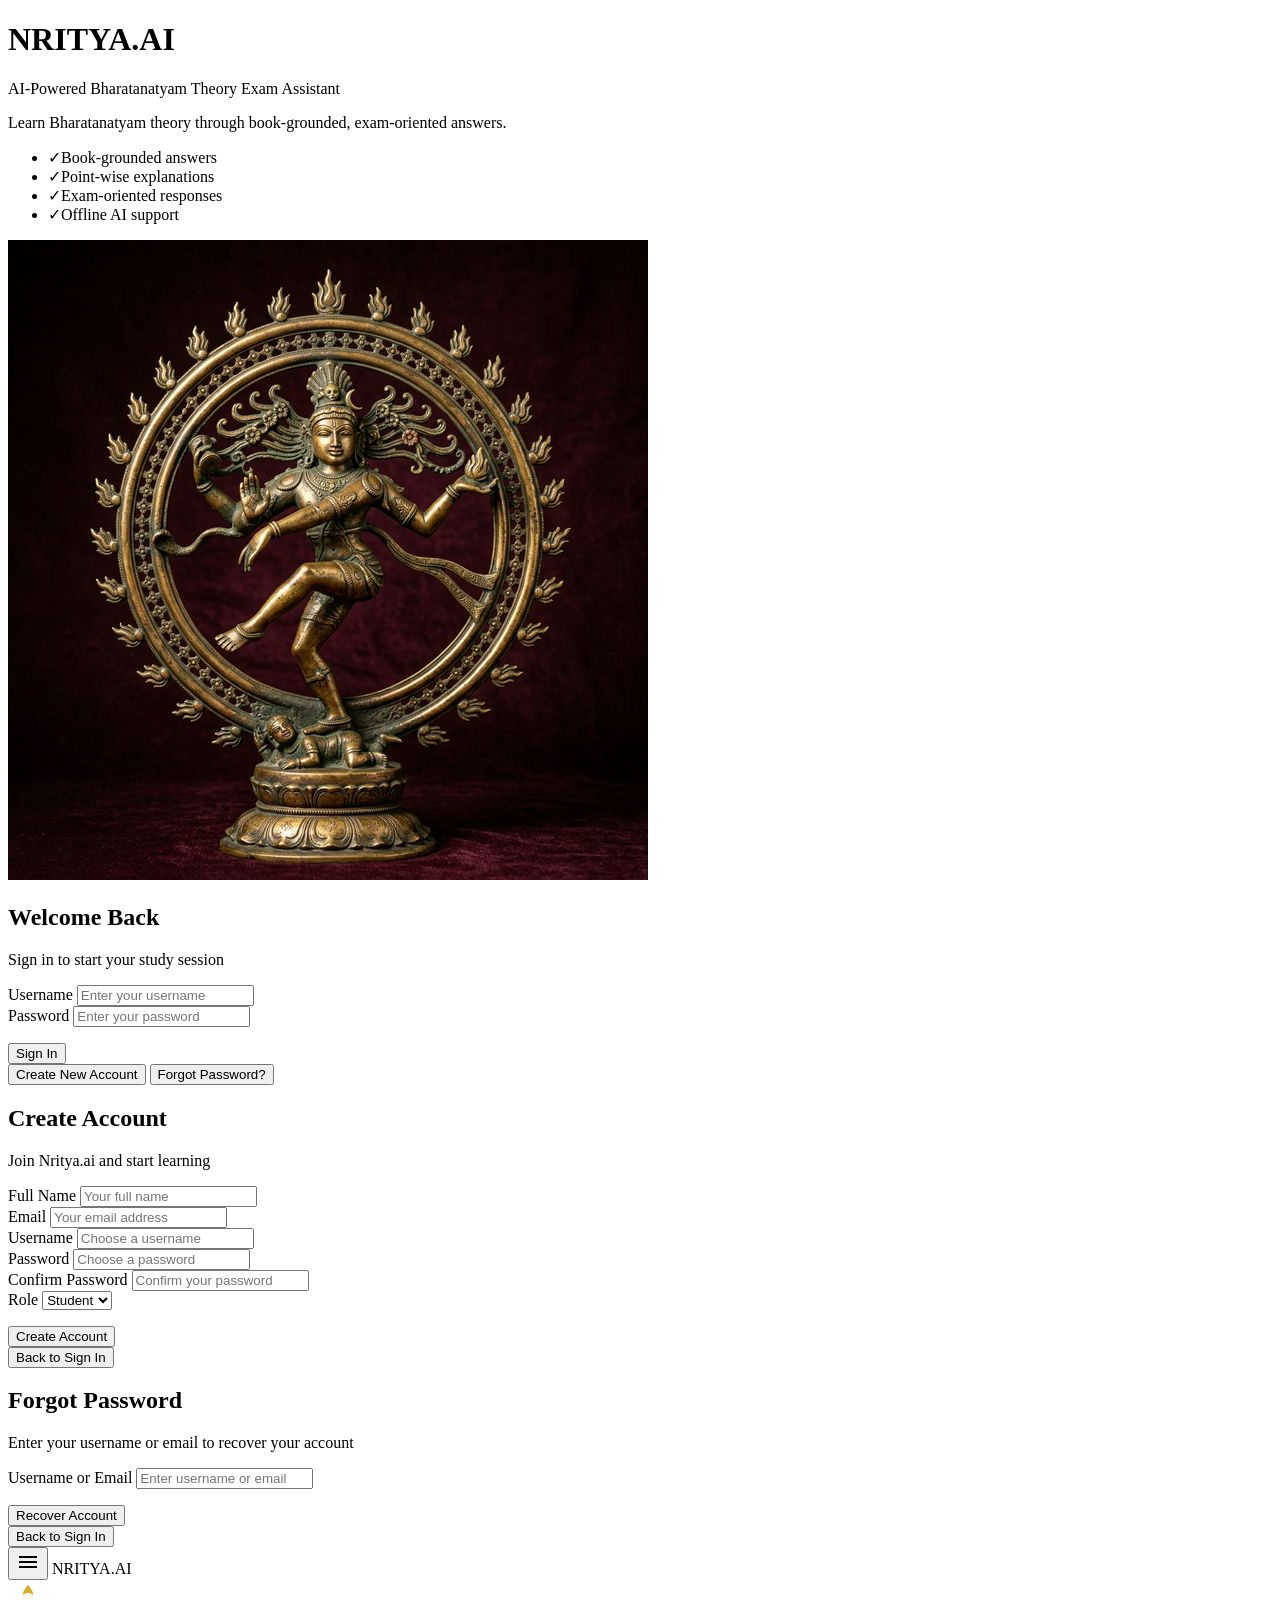
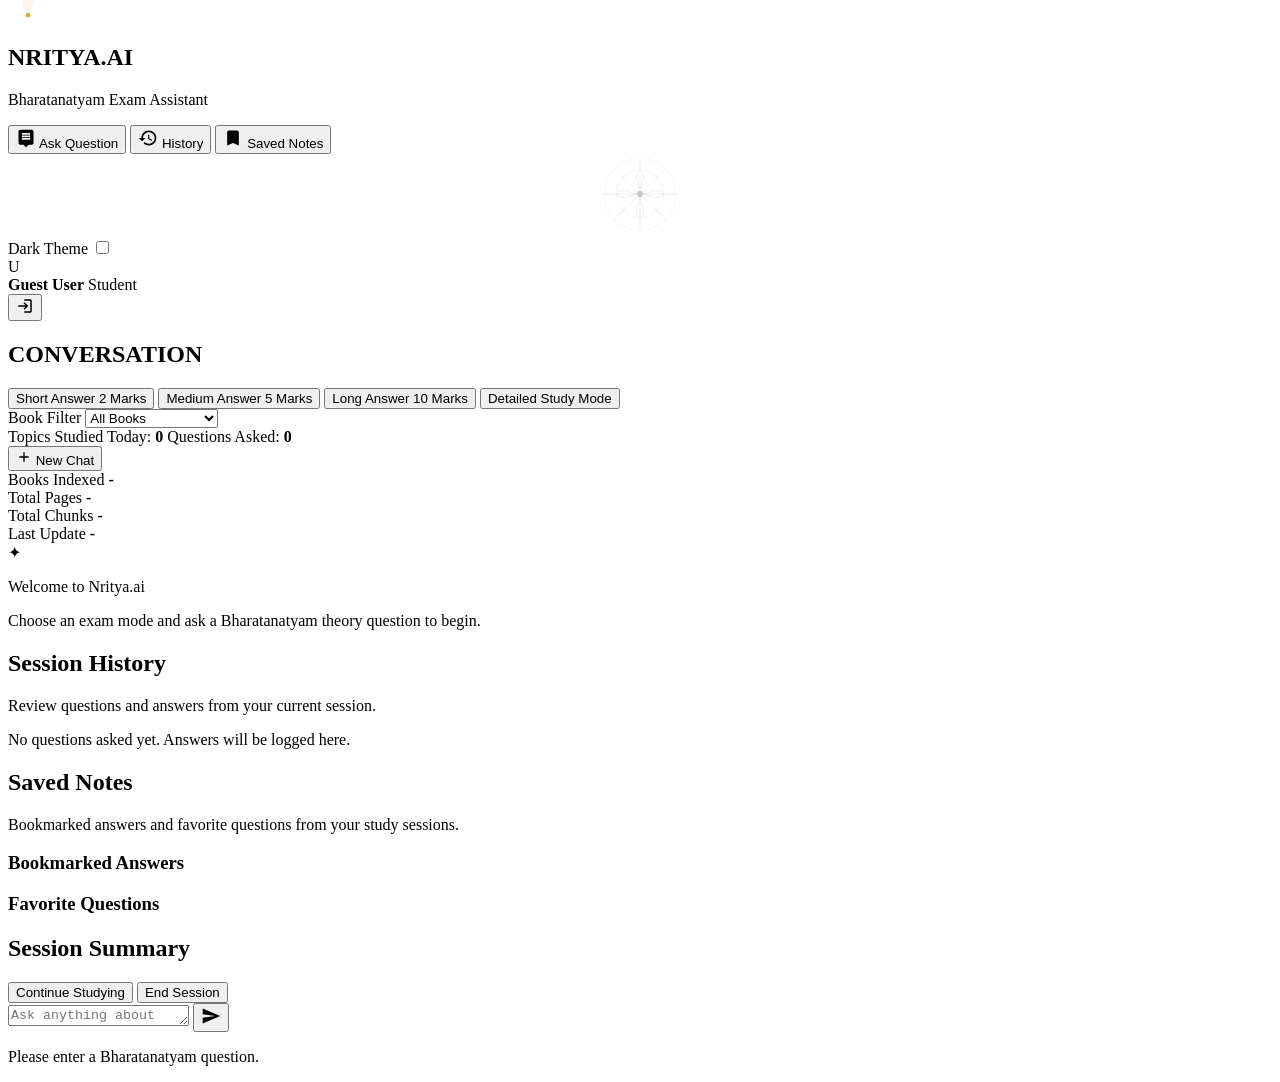
==== static/index.html @ 9f84ac58 "Initial commit - Nritya.ai AI Bharatanatyam Exam Assistant" ====
<!doctype html>
<html lang="en">

<head>
  <meta charset="UTF-8" />
  <meta name="viewport" content="width=device-width, initial-scale=1.0" />
  <title>Nritya.ai — AI-Powered Bharatanatyam Theory Assistant</title>
  <link rel="preconnect" href="https://fonts.googleapis.com">
  <link rel="preconnect" href="https://fonts.gstatic.com" crossorigin>
  <link href="https://fonts.googleapis.com/css2?family=Cinzel:wght@400..900&family=Outfit:wght@300..700&display=swap"
    rel="stylesheet">
  <link rel="stylesheet" href="/style.css?v=3" />
</head>

<body>

  <!-- ================= LOGIN SCREEN ================= -->
  <div id="loginScreen" class="login-screen">
    <div class="login-screen-inner">

      <!-- Hero Section (moved from workspace) -->
      <header class="app-header hero login-hero">
        <div class="hero-content">
          <h1 class="hero-title">NRITYA.AI</h1>
          <p class="brand-subtitle">AI-Powered Bharatanatyam Theory Exam Assistant</p>
          <p class="brand-desc">Learn Bharatanatyam theory through book-grounded, exam-oriented answers.</p>
          <ul class="features-list">
            <li><span class="feature-bullet">✓</span>Book-grounded answers</li>
            <li><span class="feature-bullet">✓</span>Point-wise explanations</li>
            <li><span class="feature-bullet">✓</span>Exam-oriented responses</li>
            <li><span class="feature-bullet">✓</span>Offline AI support</li>
          </ul>
        </div>
        <div class="hero-image-container">
          <div class="image-frame">
            <img src="images/nataraj.png" alt="Nataraj Statue" class="hero-image">
          </div>
        </div>
      </header>

      <!-- Login Form -->
      <div class="login-card" id="loginCard">
        <h2 class="login-card-title">Welcome Back</h2>
        <p class="login-card-subtitle">Sign in to start your study session</p>
        <form id="loginForm" class="login-form" autocomplete="off">
          <div class="login-field">
            <label for="loginUsername">Username</label>
            <input type="text" id="loginUsername" placeholder="Enter your username" required autocomplete="username" />
          </div>
          <div class="login-field">
            <label for="loginPassword">Password</label>
            <input type="password" id="loginPassword" placeholder="Enter your password" required
              autocomplete="current-password" />
          </div>
          <p id="loginError" class="login-error hidden"></p>
          <button type="submit" class="login-submit-btn" id="loginSubmitBtn">Sign In</button>
        </form>
        <div class="login-links">
          <button type="button" class="login-link-btn" id="showRegisterBtn">Create New Account</button>
          <button type="button" class="login-link-btn" id="showForgotBtn">Forgot Password?</button>
        </div>
      </div>

      <!-- Registration Form -->
      <div class="login-card hidden" id="registerCard">
        <h2 class="login-card-title">Create Account</h2>
        <p class="login-card-subtitle">Join Nritya.ai and start learning</p>
        <form id="registerForm" class="login-form" autocomplete="off">
          <div class="login-field">
            <label for="regFullName">Full Name</label>
            <input type="text" id="regFullName" placeholder="Your full name" required />
          </div>
          <div class="login-field">
            <label for="regEmail">Email</label>
            <input type="email" id="regEmail" placeholder="Your email address" required />
          </div>
          <div class="login-field">
            <label for="regUsername">Username</label>
            <input type="text" id="regUsername" placeholder="Choose a username" required autocomplete="username" />
          </div>
          <div class="login-field">
            <label for="regPassword">Password</label>
            <input type="password" id="regPassword" placeholder="Choose a password" required
              autocomplete="new-password" />
          </div>
          <div class="login-field">
            <label for="regConfirmPassword">Confirm Password</label>
            <input type="password" id="regConfirmPassword" placeholder="Confirm your password" required
              autocomplete="new-password" />
          </div>
          <div class="login-field">
            <label for="regRole">Role</label>
            <select id="regRole">
              <option value="student">Student</option>
              <option value="teacher">Teacher</option>
            </select>
          </div>
          <p id="registerError" class="login-error hidden"></p>
          <button type="submit" class="login-submit-btn" id="registerSubmitBtn">Create Account</button>
        </form>
        <div class="login-links">
          <button type="button" class="login-link-btn" id="showLoginFromRegBtn">Back to Sign In</button>
        </div>
      </div>

      <!-- Forgot Password Form -->
      <div class="login-card hidden" id="forgotCard">
        <h2 class="login-card-title">Forgot Password</h2>
        <p class="login-card-subtitle">Enter your username or email to recover your account</p>
        <form id="forgotForm" class="login-form" autocomplete="off">
          <div class="login-field">
            <label for="forgotIdentifier">Username or Email</label>
            <input type="text" id="forgotIdentifier" placeholder="Enter username or email" required />
          </div>
          <p id="forgotError" class="login-error hidden"></p>
          <p id="forgotSuccess" class="login-success hidden"></p>
          <button type="submit" class="login-submit-btn" id="forgotSubmitBtn">Recover Account</button>
        </form>
        <div class="login-links">
          <button type="button" class="login-link-btn" id="showLoginFromForgotBtn">Back to Sign In</button>
        </div>
      </div>

    </div>
  </div>

  <!-- Main App Wrapper (hidden until login) -->
  <div class="app-container app-hidden" id="appContainer">

    <!-- Mobile Navigation Bar (visible only on small viewports) -->
    <header class="mobile-nav">
      <button id="menuToggleBtn" class="menu-toggle-btn" aria-label="Toggle Menu">
        <svg viewBox="0 0 24 24" width="24" height="24">
          <path d="M3 18h18v-2H3v2zm0-5h18v-2H3v2zm0-7v2h18V6H3z" fill="currentColor" />
        </svg>
      </button>
      <span class="mobile-brand-title">NRITYA.AI</span>
    </header>

    <!-- Sidebar Column (fixed on desktop, toggleable drawer on mobile) -->
    <aside class="sidebar" id="sidebarMenu">
      <div class="sidebar-top">
        <div class="brand">
          <svg class="brand-logo" viewBox="0 0 100 100" width="40" height="40">
            <path d="M 50 12 C 32 32, 28 55, 50 88 C 72 55, 68 32, 50 12 Z" fill="#d4af37" />
            <path d="M 50 32 C 15 42, 10 65, 50 88 C 90 65, 85 42, 50 32 Z" fill="#ffffff" opacity="0.9" />
            <circle cx="50" cy="88" r="6" fill="#d4af37" />
          </svg>
          <div class="brand-text">
            <h1 class="brand-title">NRITYA.AI</h1>
            <p class="brand-tagline">Bharatanatyam Exam Assistant</p>
          </div>
        </div>
      </div>

      <!-- Navigation Menu -->
      <nav class="sidebar-menu">
        <button type="button" class="nav-item active" data-tab="ask">
          <svg class="nav-icon" viewBox="0 0 24 24" width="20" height="20">
            <path
              d="M19 2H5c-1.11 0-2 .9-2 2v14c0 1.1.89 2 2 2h4l3 3 3-3h4c1.1 0 2-.9 2-2V4c0-1.1-.9-2-2-2zm-2 12H7v-2h10v2zm0-3H7V9h10v2zm0-3H7V6h10v2z"
              fill="currentColor" />
          </svg>
          <span>Ask Question</span>
        </button>
        <button type="button" class="nav-item" data-tab="history">
          <svg class="nav-icon" viewBox="0 0 24 24" width="20" height="20">
            <path
              d="M13 3c-4.97 0-9 4.03-9 9H1l3.89 3.89.07.14L9 12H6c0-3.87 3.13-7 7-7s7 3.13 7 7-3.13 7-7 7c-1.93 0-3.68-.79-4.94-2.06l-1.42 1.42C8.27 19.99 10.51 21 13 21c4.97 0 9-4.03 9-9s-4.03-9-9-9zm-1 5v5l4.25 2.52.77-1.28-3.52-2.09V8z"
              fill="currentColor" />
          </svg>
          <span>History</span>
        </button>
        <button type="button" class="nav-item" data-tab="saved">
          <svg class="nav-icon" viewBox="0 0 24 24" width="20" height="20">
            <path d="M17 3H7c-1.1 0-2 .9-2 2v16l7-3 7 3V5c0-1.1-.9-2-2-2z" fill="currentColor" />
          </svg>
          <span>Saved Notes</span>
        </button>
      </nav>

      <!-- Sidebar Footer Controls -->
      <div class="sidebar-bottom">
        <div class="sidebar-mandala">
          <svg viewBox="0 0 100 100" width="100%" height="80">
            <circle cx="50" cy="50" r="45" fill="none" stroke="currentColor" stroke-width="0.5" opacity="0.1" />
            <circle cx="50" cy="50" r="30" fill="none" stroke="currentColor" stroke-width="0.5" opacity="0.1" />
            <g stroke="currentColor" stroke-width="0.5" opacity="0.15" fill="none">
              <path d="M 50 5 L 50 95" />
              <path d="M 5 50 L 95 50" />
              <path d="M 18 18 L 82 82" />
              <path d="M 18 82 L 82 18" />
              <path d="M 50 50 C 50 35, 40 30, 50 20 C 60 30, 50 35, 50 50 Z" />
              <path d="M 50 50 C 50 65, 60 70, 50 80 C 40 70, 50 65, 50 50 Z" />
              <path d="M 50 50 C 35 50, 30 40, 20 50 C 30 60, 35 50, 50 50 Z" />
              <path d="M 50 50 C 65 50, 70 60, 80 50 C 70 40, 65 50, 50 50 Z" />
            </g>
            <circle cx="50" cy="50" r="4" fill="currentColor" opacity="0.15" />
          </svg>
        </div>

        <div class="theme-switcher">
          <span class="theme-label">Dark Theme</span>
          <label class="switch" for="themeToggle">
            <input type="checkbox" id="themeToggle" aria-label="Toggle dark theme">
            <span class="slider round"></span>
          </label>
        </div>

        <div class="sidebar-profile-card" aria-label="User profile">
          <div class="sidebar-profile-avatar" id="sidebarProfileAvatar" aria-hidden="true">U</div>
          <div class="sidebar-profile-info">
            <strong id="sidebarProfileName">Guest User</strong>
            <span id="sidebarProfileRole">Student</span>
          </div>
          <button type="button" id="sidebarLogoutBtn" class="sidebar-logout-btn" aria-label="Logout" title="Logout">
            <svg viewBox="0 0 24 24" width="18" height="18" fill="currentColor" aria-hidden="true">
              <path d="M10.09 15.59 11.5 17l5-5-5-5-1.41 1.41L12.67 11H3v2h9.67l-2.58 2.59z" />
              <path d="M19 3h-8v2h8v14h-8v2h8c1.1 0 2-.9 2-2V5c0-1.1-.9-2-2-2z" />
            </svg>
          </button>
        </div>
      </div>
    </aside>

    <!-- Main Scrollable Panel -->
    <main class="main-content">

      <!-- ================= AI WORKSPACE (always visible) ================= -->
      <div id="workspace" class="workspace-content">

        <!-- Chat Conversation Section -->
        <section class="chat-section card" id="chatSection">
          <div class="chat-toolbar">
            <h2 class="section-title chat-section-title">CONVERSATION</h2>
            <div class="chat-toolbar-actions">
              <div class="exam-mode-group" aria-label="Answer mode">
                <button type="button" class="exam-mode-btn active" data-mode="short">Short Answer <span>2
                    Marks</span></button>
                <button type="button" class="exam-mode-btn" data-mode="medium">Medium Answer <span>5
                    Marks</span></button>
                <button type="button" class="exam-mode-btn" data-mode="long">Long Answer <span>10 Marks</span></button>
                <button type="button" class="exam-mode-btn" data-mode="study">Detailed Study <span>Mode</span></button>
              </div>
              <label class="book-filter-control" for="bookFilterSelect">
                <span>Book Filter</span>
                <select id="bookFilterSelect" aria-label="Choose source book">
                  <option value="all">All Books</option>
                  <option value="theory">Theory Book</option>
                  <option value="natyashastra">Natyashastra</option>
                  <option value="abhinaya_darpana">Abhinaya Darpana</option>
                  <option value="visharad_notes">Visharad Notes</option>
                  <option value="prarambhik_notes">Prarambhik Notes</option>
                  <option value="madhyama_notes">Madhyama Notes</option>
                </select>
              </label>
              <div class="study-progress-pill" aria-label="Study progress">
                <span>Topics Studied Today: <strong id="topicsTodayCount">0</strong></span>
                <span>Questions Asked: <strong id="questionsAskedCount">0</strong></span>
              </div>
              <button type="button" id="newChatBtn" class="new-chat-btn" aria-label="Start new chat">
                <svg viewBox="0 0 24 24" width="16" height="16" fill="currentColor" aria-hidden="true">
                  <path d="M19 13h-6v6h-2v-6H5v-2h6V5h2v6h6v2z" />
                </svg>
                New Chat
              </button>
            </div>
          </div>

          <div class="knowledge-dashboard" id="knowledgeDashboard" aria-label="Knowledge base statistics">
            <div class="knowledge-stat">
              <span>Books Indexed</span>
              <strong id="booksIndexedStat">-</strong>
            </div>
            <div class="knowledge-stat">
              <span>Total Pages</span>
              <strong id="pagesIndexedStat">-</strong>
            </div>
            <div class="knowledge-stat">
              <span>Total Chunks</span>
              <strong id="chunksStoredStat">-</strong>
            </div>
            <div class="knowledge-stat">
              <span>Last Update</span>
              <strong id="lastIndexUpdateStat">-</strong>
            </div>
          </div>

          <div id="chatMessages" class="chat-messages" aria-live="polite">
            <div class="chat-welcome" id="chatWelcome">
              <div class="chat-welcome-icon" aria-hidden="true">✦</div>
              <p class="chat-welcome-title">Welcome to Nritya.ai</p>
              <p class="chat-welcome-text">Choose an exam mode and ask a Bharatanatyam theory question to begin.</p>
            </div>
          </div>
        </section>

      </div>

      <!-- ================= HISTORY TAB VIEW ================= -->
      <div id="tabContent-history" class="tab-content">
        <h2 class="tab-view-title">Session History</h2>
        <p class="tab-view-subtitle">Review questions and answers from your current session.</p>
        <div id="historyList" class="history-list">
          <div class="history-empty">No questions asked yet. Answers will be logged here.</div>
        </div>
      </div>

      <!-- ================= SAVED NOTES TAB VIEW ================= -->
      <div id="tabContent-saved" class="tab-content">
        <h2 class="tab-view-title">Saved Notes</h2>
        <p class="tab-view-subtitle">Bookmarked answers and favorite questions from your study sessions.</p>
        <section class="learning-split">
          <div class="learning-panel">
            <div class="learning-panel-header">
              <h3>Bookmarked Answers</h3>
            </div>
            <div id="bookmarkedAnswersList" class="saved-list"></div>
          </div>
          <div class="learning-panel">
            <div class="learning-panel-header">
              <h3>Favorite Questions</h3>
            </div>
            <div id="favoriteQuestionsList" class="saved-list"></div>
          </div>
        </section>
      </div>

    </main>

    <div id="sessionSummaryModal" class="session-summary-modal hidden" role="dialog" aria-modal="true"
      aria-labelledby="sessionSummaryTitle">
      <div class="session-summary-card">
        <h2 id="sessionSummaryTitle">Session Summary</h2>
        <div id="sessionSummaryBody" class="session-summary-body"></div>
        <div class="session-summary-actions">
          <button type="button" id="continueSessionBtn" class="answer-action-btn">Continue Studying</button>
          <button type="button" id="confirmEndSessionBtn" class="answer-action-btn accent">End Session</button>
        </div>
      </div>
    </div>

    <!-- Fixed Chat Input Bar -->
    <div class="chat-input-bar" id="chatInputBar">
      <div class="chat-input-bar-inner">
        <div class="chat-input-field">
          <textarea id="questionInput" maxlength="500" rows="1" aria-label="Ask a Bharatanatyam question"
            placeholder="Ask anything about Bharatanatyam theory..."></textarea>
          <button id="submitBtn" type="button" aria-label="Send message">
            <span id="spinner" class="spinner hidden" aria-hidden="true"></span>
            <svg id="sendIcon" viewBox="0 0 24 24" width="20" height="20" fill="currentColor" aria-hidden="true">
              <path d="M2.01 21L23 12 2.01 3 2 10l15 2-15 2z" />
            </svg>
          </button>
        </div>
        <p id="validationMsg" class="validation-msg hidden" role="alert">Please enter a Bharatanatyam question.</p>
      </div>
    </div>

  </div>

  <script src="/script.js?v=3"></script>
</body>

</html>
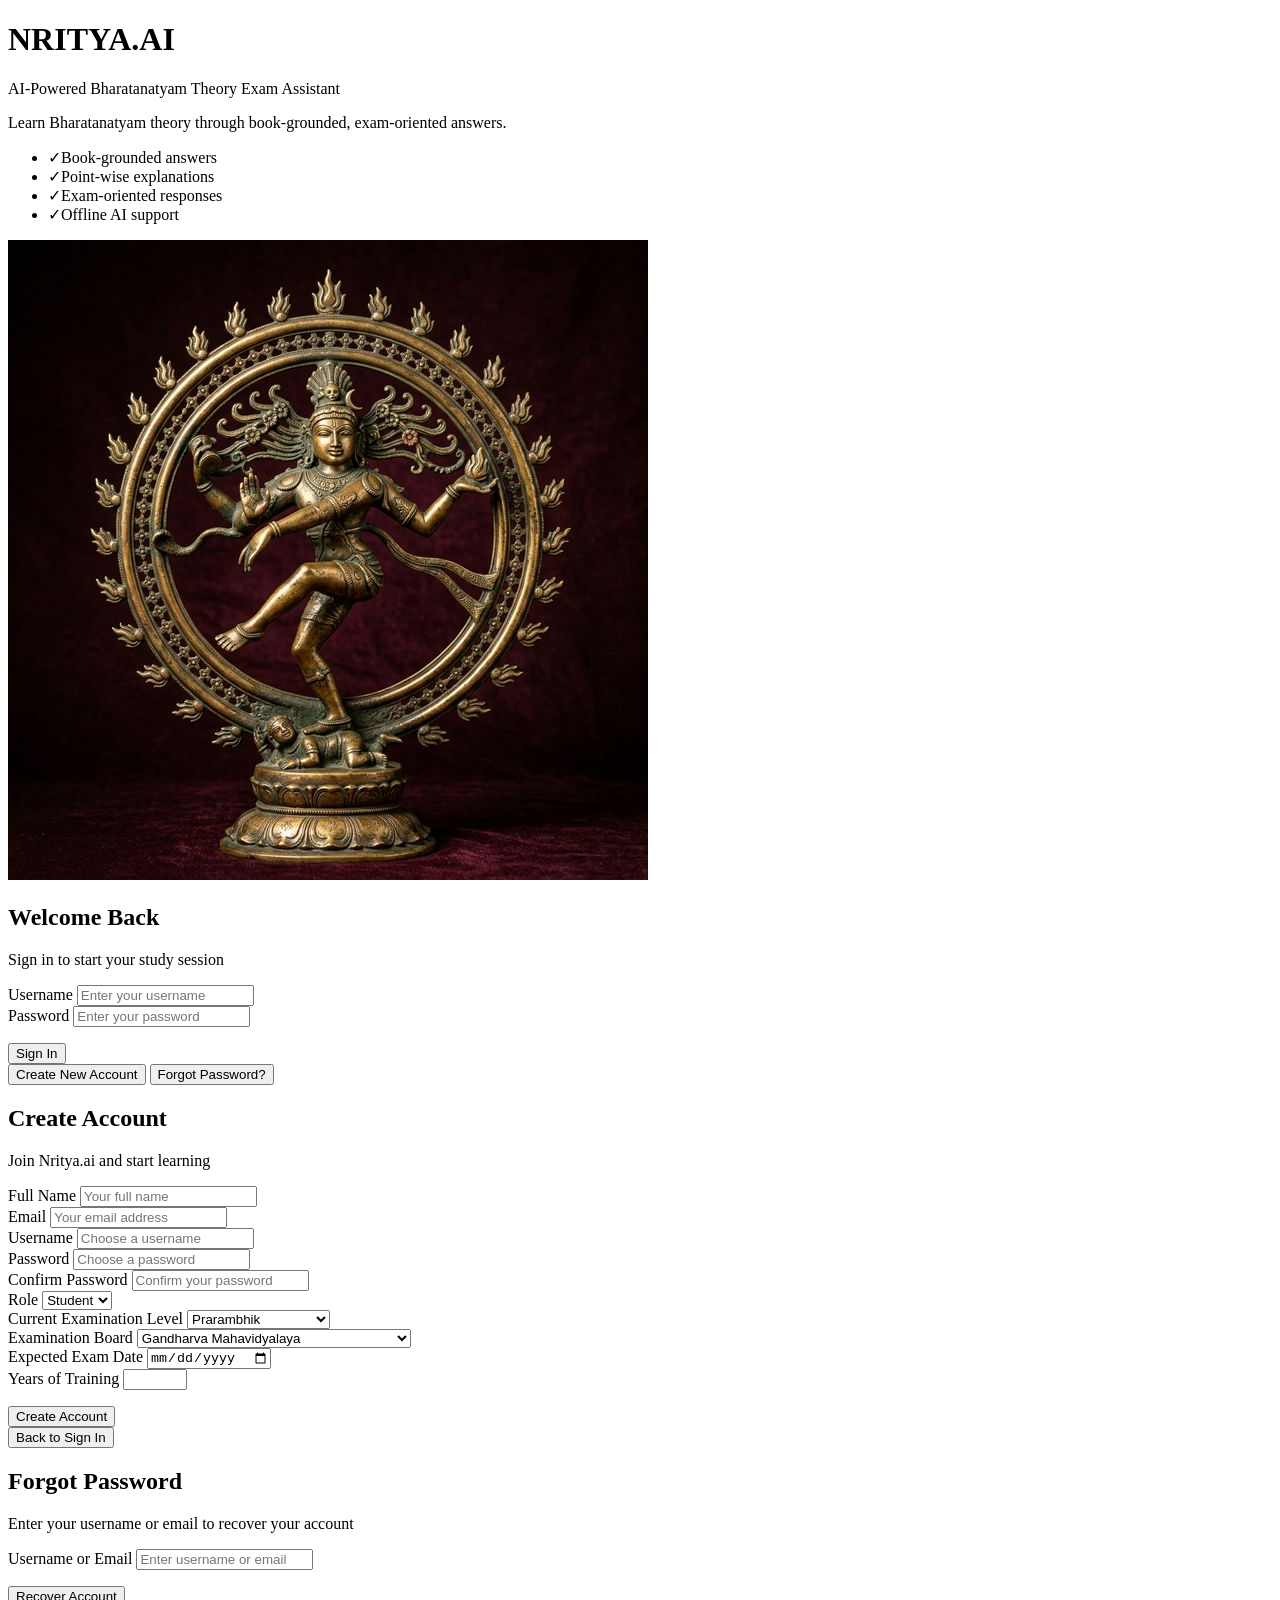
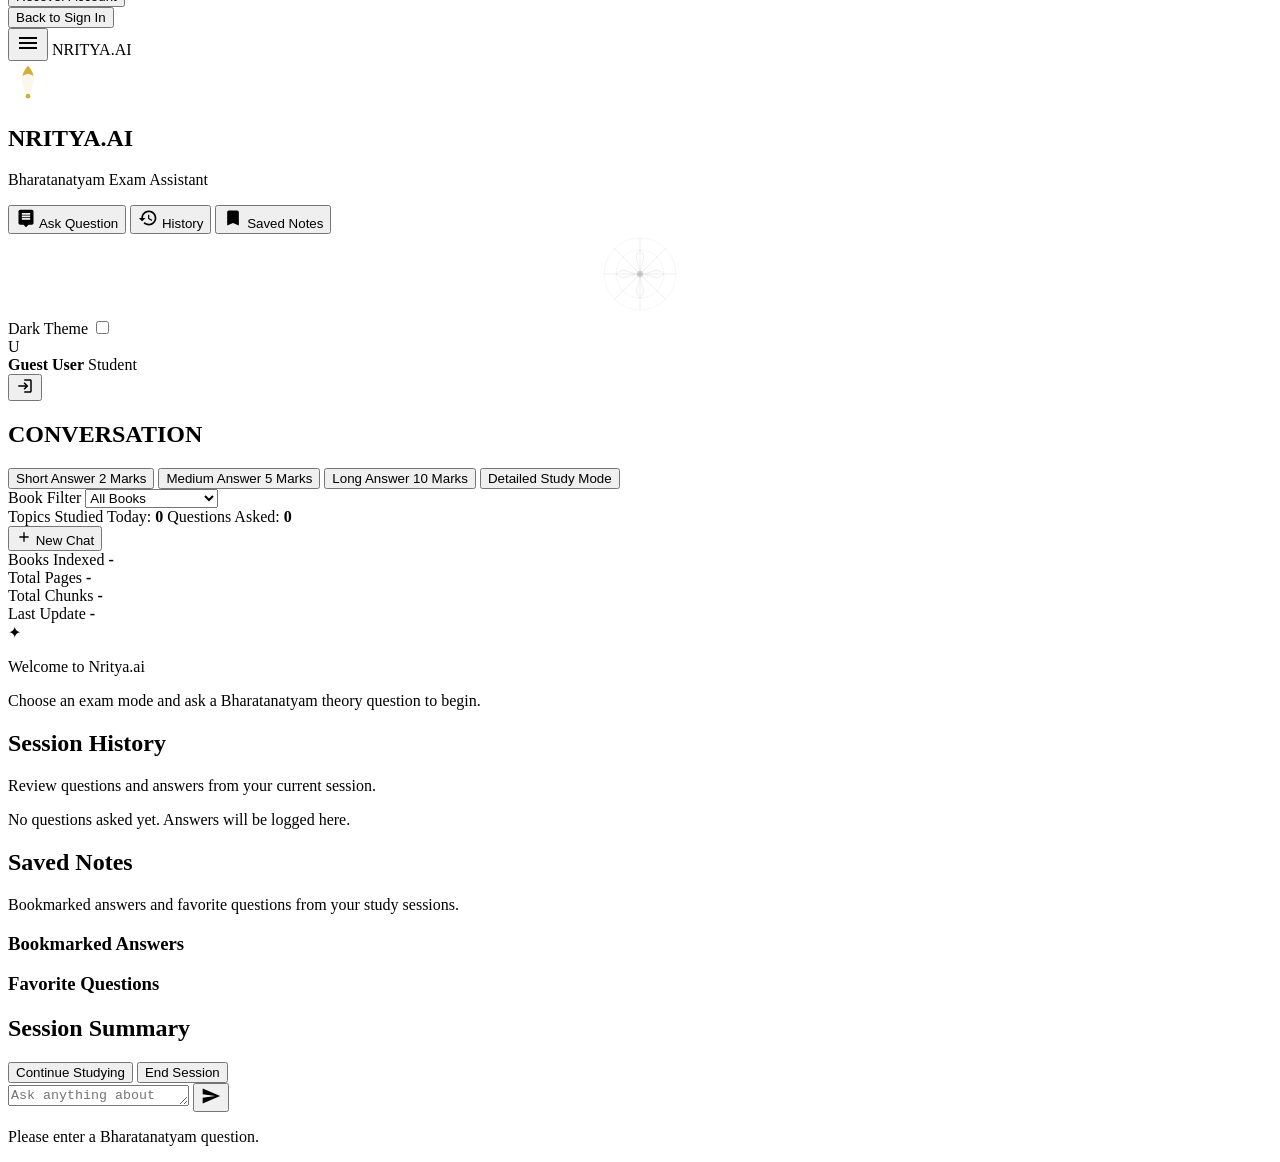
==== commit 99dc1aee: "Add ChatGPT-style chat UI and expand Bharatanatyam assistant features. Transform the frontend into a" ====
--- a/static/index.html
+++ b/static/index.html
@@ -9,7 +9,7 @@
   <link rel="preconnect" href="https://fonts.gstatic.com" crossorigin>
   <link href="https://fonts.googleapis.com/css2?family=Cinzel:wght@400..900&family=Outfit:wght@300..700&display=swap"
     rel="stylesheet">
-  <link rel="stylesheet" href="/style.css?v=3" />
+  <link rel="stylesheet" href="/style.css?v=4" />
 </head>
 
 <body>
@@ -94,6 +94,39 @@
               <option value="student">Student</option>
               <option value="teacher">Teacher</option>
             </select>
+          </div>
+          <div id="regStudentExamSection" class="register-student-section">
+            <div class="login-field">
+              <label for="regExamLevel">Current Examination Level</label>
+              <select id="regExamLevel">
+                <option>Prarambhik</option>
+                <option>Praveshika Pratham</option>
+                <option>Praveshika Purna</option>
+                <option>Madhyama Pratham</option>
+                <option>Madhyama Purna</option>
+                <option>Visharad Pratham</option>
+                <option>Visharad Purna</option>
+                <option>Alankar</option>
+                <option>Other</option>
+              </select>
+            </div>
+            <div class="login-field">
+              <label for="regExamBoard">Examination Board</label>
+              <select id="regExamBoard">
+                <option>Gandharva Mahavidyalaya</option>
+                <option>Akhil Bharatiya Gandharva Mahavidyalaya</option>
+                <option>University Curriculum</option>
+                <option>Other</option>
+              </select>
+            </div>
+            <div class="login-field">
+              <label for="regExpectedExamDate">Expected Exam Date</label>
+              <input type="date" id="regExpectedExamDate" />
+            </div>
+            <div class="login-field">
+              <label for="regYearsTraining">Years of Training</label>
+              <input type="number" id="regYearsTraining" min="0" max="60" step="0.5" />
+            </div>
           </div>
           <p id="registerError" class="login-error hidden"></p>
           <button type="submit" class="login-submit-btn" id="registerSubmitBtn">Create Account</button>
@@ -359,7 +392,7 @@
 
   </div>
 
-  <script src="/script.js?v=3"></script>
+  <script src="/script.js?v=6"></script>
 </body>
 
-</html>+</html>
